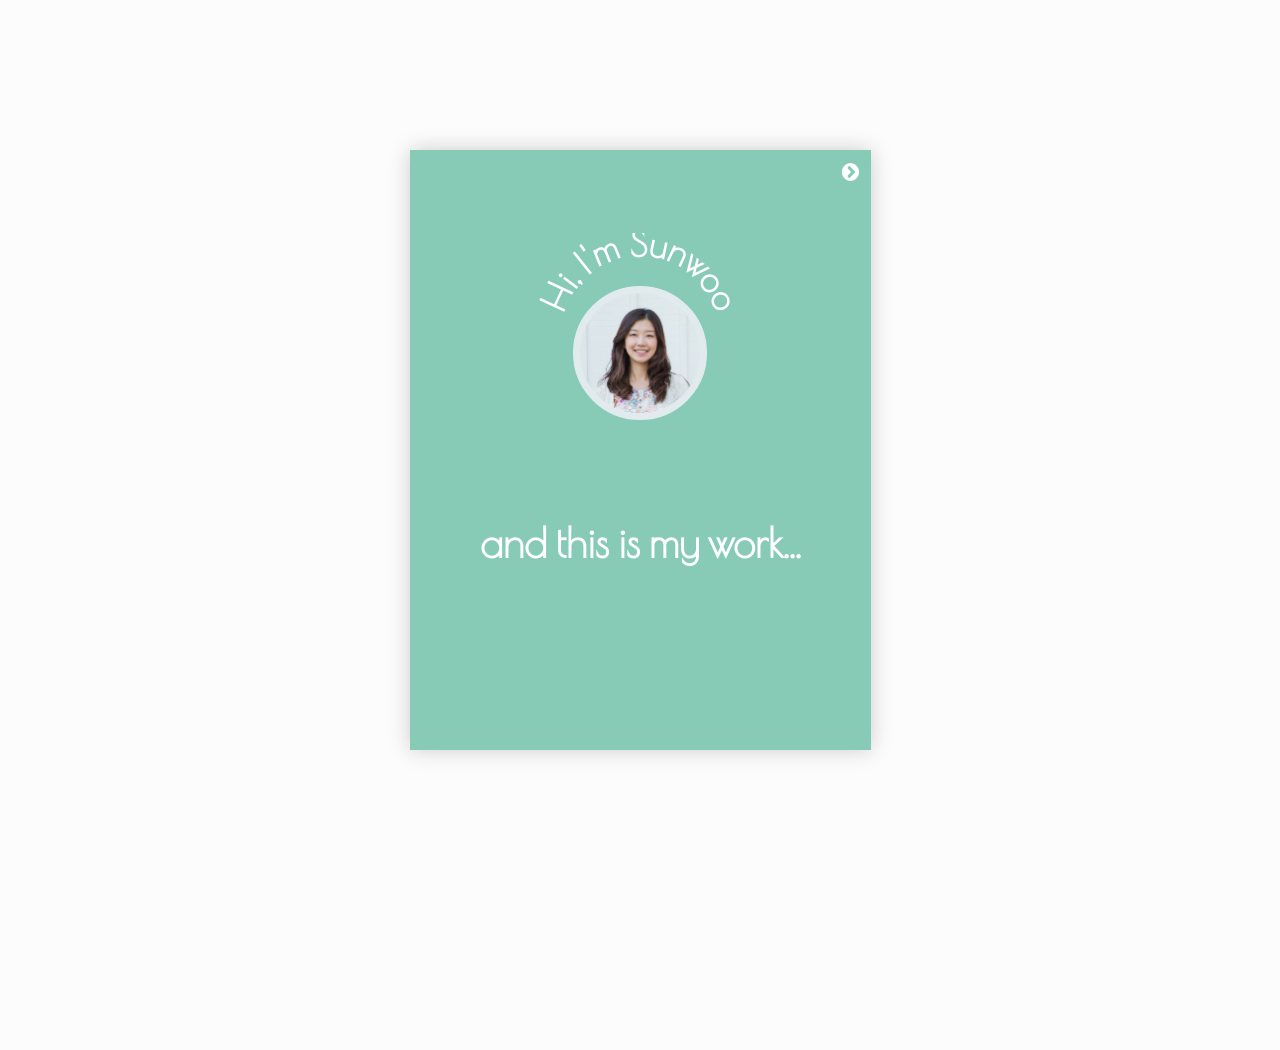
==== app/index.html @ e49b607c "first" ====
<!DOCTYPE html>
<html>
<head>
	<title></title>
	<meta name="viewport" content="width = 1050, user-scalable = no" />

	<script type="text/javascript" src="assets/js/angular.js"></script>
	<script type="text/javascript" src="assets/js/angular-route.js"></script>
	<script type="text/javascript" src="assets/js/jquery.min.1.7.js"></script>

	<script type="text/javascript" src="assets/js/modernizr.2.5.3.min.js"></script>
<!-- 	<script type="text/javascript" src="assets/js/hash.js"></script> -->
	<script type="text/javascript" src="assets/js/turn.js"></script>
	<script type="text/javascript" src="assets/js/turn.min.js"></script>

	<script src="sites/app.js"></script>

	<link rel="stylesheet" href="assets/css/styles.css">
	<link rel="stylesheet" href="https://maxcdn.bootstrapcdn.com/font-awesome/4.5.0/css/font-awesome.min.css">



</head>

<body ng-app="sunwoo">
<div class="container">



<div ng-view></div>

</div>
	
<script type="text/javascript">

function loadApp() {

	// Create the flipbook

	$('.flipbook').turn({
			// Width

			width:922,
			
			// Height

			height:600,

			// Elevation

			elevation: 50,
			
			// Enable gradients

			gradients: true,
			
			// Auto center this flipbook

			autoCenter: true

	});
}

// Load the HTML4 version if there's not CSS transform

yepnope({
	test : Modernizr.csstransforms,
	yep: ['assets/js/turn.js'],
	nope: ['assets/js/turn.html4.min.js'],
	both: ['assets/css/basic.css'],
	complete: loadApp
});

</script>



</body>
</html>
---- app/assets/css/styles.css ----
@import url(https://fonts.googleapis.com/css?family=Passion+One:700);
@import url(https://fonts.googleapis.com/css?family=Poiret+One);
@import url(https://fonts.googleapis.com/css?family=Lora:700);

.eachpage {
  font-family: 'Poiret One', cursive;
    font-weight: 900;
}

#parent-left {
  position: relative;
  height: 100%;
  width: 100%;
  overflow: auto;
  background: white;
}

#parent-left {

  .child {
    @c: #8205a1;
    color: lighten(@c, 55%);
    background: @c;
  }
}

.child {
  position: relative;
  width: 460px;
  height: 600px;
  padding-top: 0 2em;    
  overflow: auto;
}
.scrollable-content {
  height: 100%;
  padding-top: .5em;
}


[class*="fa-"] {
  font-style: normal;
  font-family: FontAwesome;
}

.scroll-down-msg {
  position: absolute;
  bottom: 0;
/*  left: 50%;
  width: 6em;*/
  margin-left: -3em;
  padding: 1em;
  background: rgba(0,0,0,.3);
  
  i {
    float: right;
  }
}

.eachpage {
  text-align: center;
}
.scrollable-content img {
  width: 400px;
}

#curved2 {
  top: 32px;
  left: 400px;
  width: 400px;
}

.mainpage {
  background-color: #87CBB6;
/*background-image: url("../images/green.jpg");
background-size: cover;*/
}

.badge-header {
  font-size: 50px;
}

.round {
  width:120px;
  height:120px;
  border: 7.5px solid #E1EBED;
  border-radius: 100%;
  background-color: white;
  margin: 0 auto;
  margin-top:-150px;
  background-image: url("../images/sun.jpg");
  background-position: center;
  background-size: 120px;
  background-repeat: no-repeat;
}

.round p {
  text-align: center;
  padding: 20px;
  color: #87CBB6;
}

.pf {
  font-size: 40px;
  color: white;
  margin:0;
  padding-top: 60px;
}

.arrow {
  font-size: 20px;
  color: white;
  margin-top: 10px;
  margin-left:420px;
}

.box{
  width: 100px;
  height:84px;
  background-color: lightgrey;
  opacity: 0.70;
  filter: alpha(opacity=90);
  position: relative;
  left: 286px;
  top:-340px;
  border: 1px dashed black;
}

.box:hover {
  opacity: 0;
  filter: alpha(opacity=0);
}

.box2{
  width: 400px;
  height:30px;
  background-color: lightgrey;
  opacity: 0.70;
  filter: alpha(opacity=90);
  position: relative;
  left: 20px;
  top:-270px;
  border: 1px dashed black;
}

.box2:hover {
  opacity: 0;
  filter: alpha(opacity=0);
}

h1 {
  text-align: center;
  margin: 0 auto;
}

a {
  text-decoration: none;
}

.img1 {
  margin-top: 10px;
  margin-bottom: 5px;
  width: 350px;
  height:200px;
  border:1px solid grey;
}

ol li {
  text-align: left;
}

.bar {
  width:100%;
  height: 35px;
  background-color: black;
}

.bar h2 {
    font-family: 'Lora', serif;
  color:#D6A603;
}
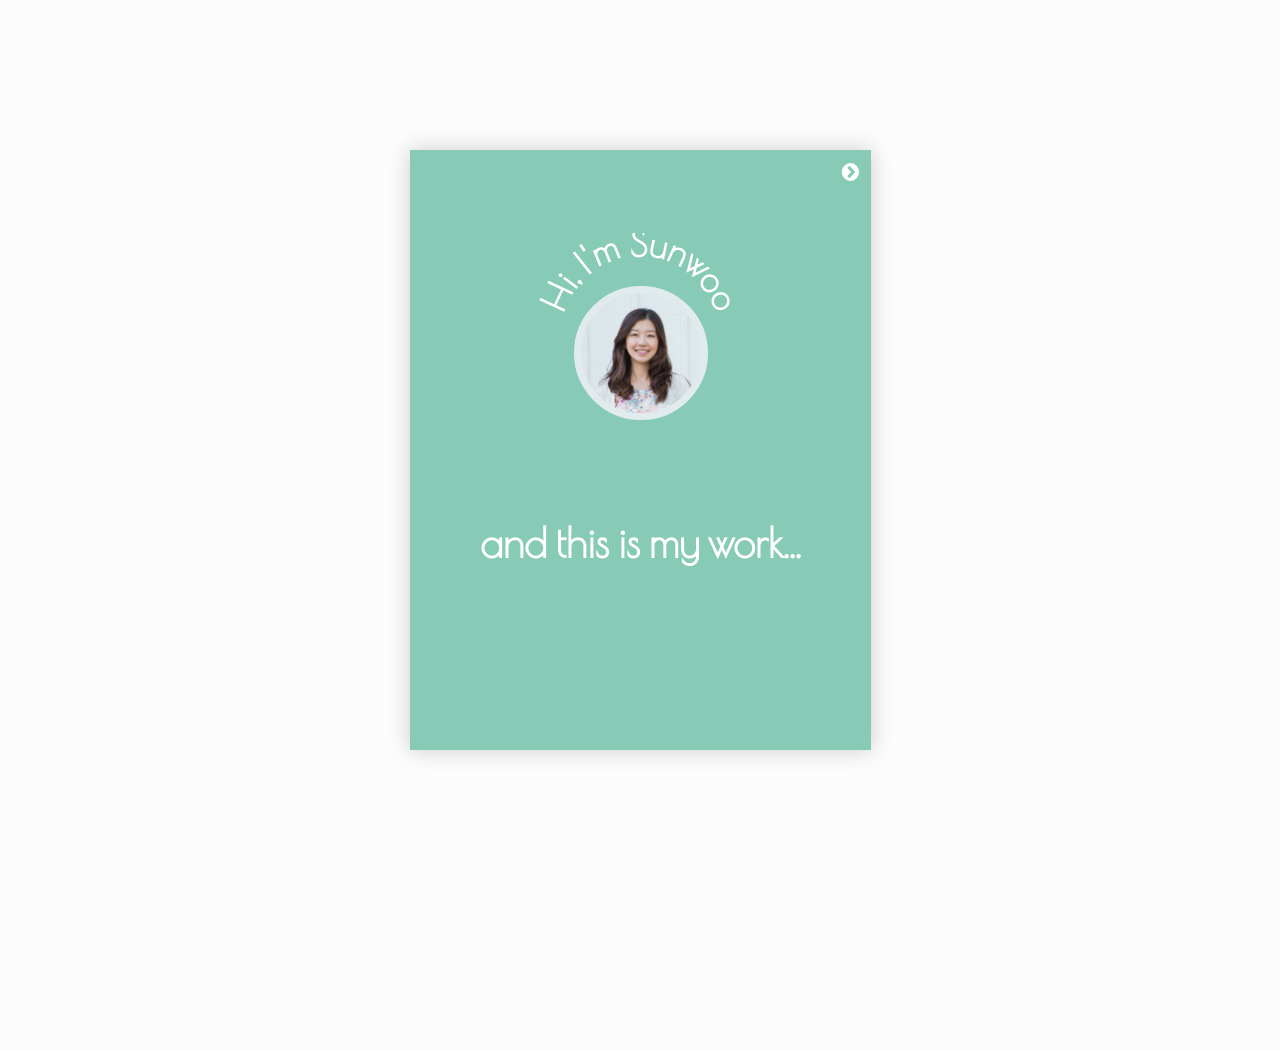
==== commit e02f6322: "correction" ====
--- a/app/index.html
+++ b/app/index.html
@@ -18,17 +18,104 @@
 	<link rel="stylesheet" href="assets/css/styles.css">
 	<link rel="stylesheet" href="https://maxcdn.bootstrapcdn.com/font-awesome/4.5.0/css/font-awesome.min.css">
 
-
-
 </head>
 
-<body ng-app="sunwoo">
-<div class="container">
+<body>
 
+<div class="flipbook-viewport">
+	<div class="container">
+		<div class="flipbook">
+<!-- Main Page -->
+			<div class="eachpage mainpage">
+				<div class="arrow">
+					<i class="fa fa-chevron-circle-right"></i>
+				</div>
 
+				<svg style="width: 400px; height:200px; margin-top:50px;"version="1.1" id="elp-badge" class="badge" xmlns="http://www.w3.org/2000/svg" xmlns:xlink="http://www.w3.org/1999/xlink" x="0px" y="0px" viewBox="0 0 289.1 289.1" enable-background="new 0 0 289.1 289.1" xml:space="preserve">
 
-<div ng-view></div>
+				<path id="SVGID_x5F_2_x5F_" fill="none" d="M31.1,129c10.4-62.1,69.2-104,131.4-93.6s104,69.2,93.6,131.4
+					c-10.4,62.1-69.2,104-131.4,93.6C62.5,249.9,20.6,191.1,31.1,129z"/>
+					<text text-anchor="middle">
+						<textPath xlink:href="#SVGID_x5F_2_x5F_" startOffset="160">
+							<tspan class="badge-header" fill="white">Hi, I'm Sunwoo</tspan>
+						</textPath>
+					</text>
+				</path>
+				</svg>
 
+				<div class="round"></div>
+				<div class="pf">
+					<p>and this is my work...</p>
+				</div>
+			</div>
+
+<!-- page1 -->
+			<div class="eachpage page1">
+				<section id="parent-left">
+				  <div class="trapScroll child">
+				    <div class="scrollable-content">
+				      <img src="assets/images/jimmy.jpg" style="width:400px">
+				    </div>
+
+				    <div class="box"> 
+				    	<h1>1.</h1>
+				    </div>
+
+				    <div class="box2"> 
+				    	<h1>2.</h1>
+				    </div>
+
+				  </div>
+				</section>
+			</div>
+<!-- page2 -->
+			<div class="eachpage" style="background-image:url(assets/images/white.jpg)">
+				<div class="bar">
+				<h2>JIMMY'S COFFEE</h2>
+				</div>
+
+				<ol>
+					<li> pop-up windows
+						<img class="img1" src ="assets/simages/modal2.jpg">
+					</li>
+					<li>dropdown menus <i class="fa fa-chevron-circle-down"></i>
+						<img class="img1" src ="assets/images/menu.jpg">
+					</li>
+				</ol>
+
+				<a href= "https://github.com/sunwoo48/jimmy-s-coffee-web" target="_blank">Click here to see code <i class="fa fa-github"></i></a>
+
+			</div>
+<!-- page3 -->
+			<div class="eachpage" style="background-image:url(assets/images/str.jpg)">
+				<div class="bar">
+					<h2 style="font-family:'Poiret One', cursive; color:white;">Ryans Record Shop</h2>
+				</div>
+				<ol>
+					<li>search function
+						<img class="img1" src ="assets/images/search.jpg">
+					</li>
+					<li>add to cart
+						<img class="img1" src ="assets/images/cart.jpg">
+					</li>
+				</ol>
+
+				<a href= "https://github.com/sunwoo48/shopapp"  target="_blank">Click here to see code <i class="fa fa-github"></i>
+				</a>
+			</div>
+<!-- page4 -->
+			<div class="eachpage">
+				<section id="parent-left">
+				  <div class="trapScroll child">
+				    <div class="scrollable-content">
+				      <img src="assets/images/vinylshop.jpg" style="width:400px">
+				    </div>
+				  </div>
+				</section>
+			</div>
+
+		</div>
+	</div>
 </div>
 	
 <script type="text/javascript">
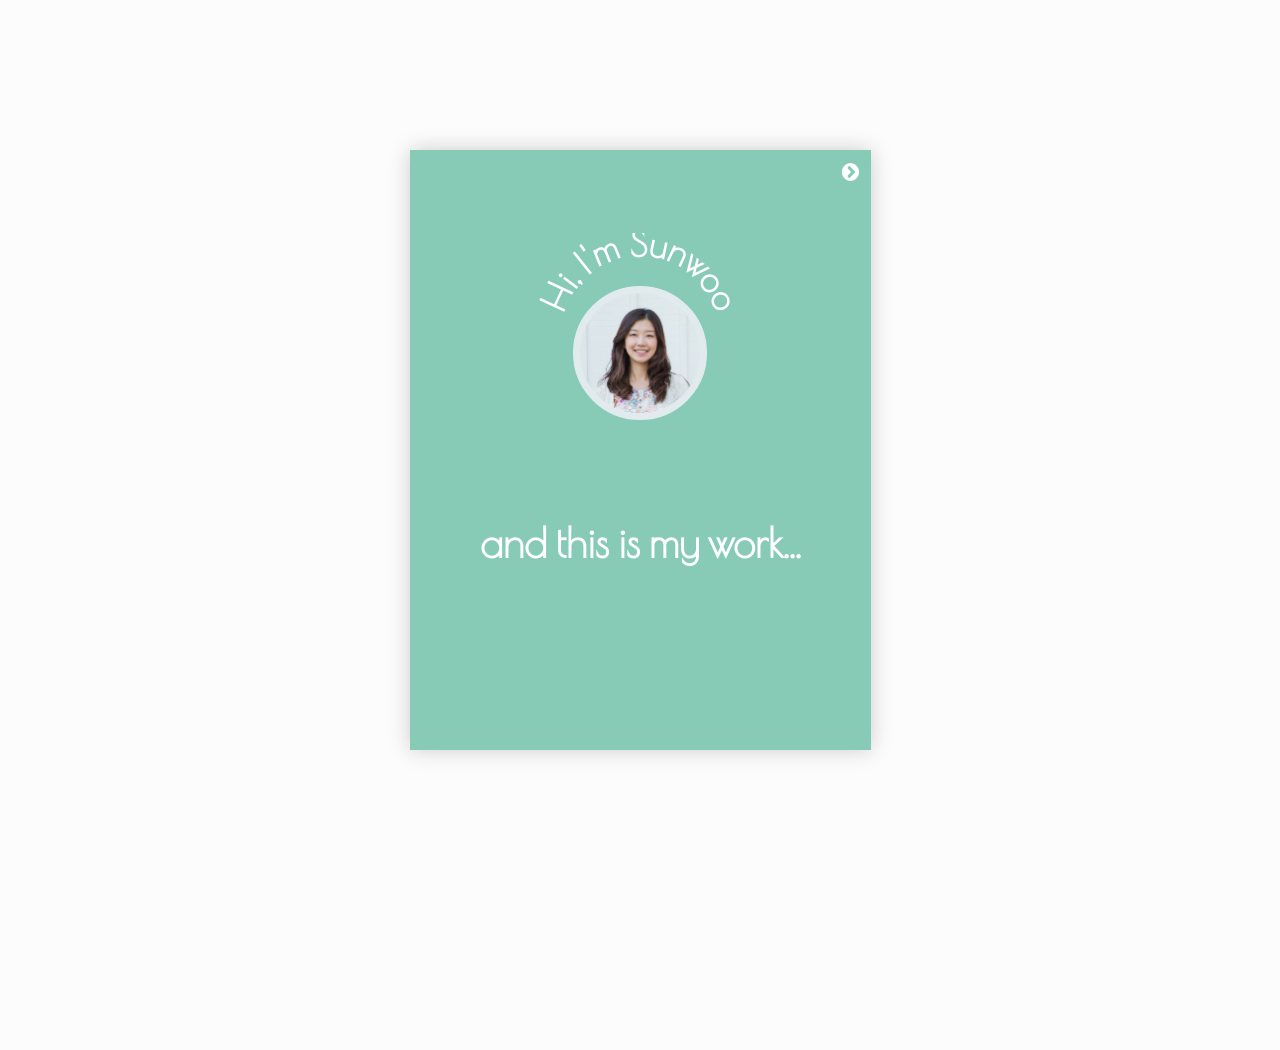
==== commit 8a482739: "correction" ====
--- a/app/index.html
+++ b/app/index.html
@@ -76,7 +76,7 @@
 
 				<ol>
 					<li> pop-up windows
-						<img class="img1" src ="assets/simages/modal2.jpg">
+						<img class="img1" src ="assets/images/modal2.jpg">
 					</li>
 					<li>dropdown menus <i class="fa fa-chevron-circle-down"></i>
 						<img class="img1" src ="assets/images/menu.jpg">
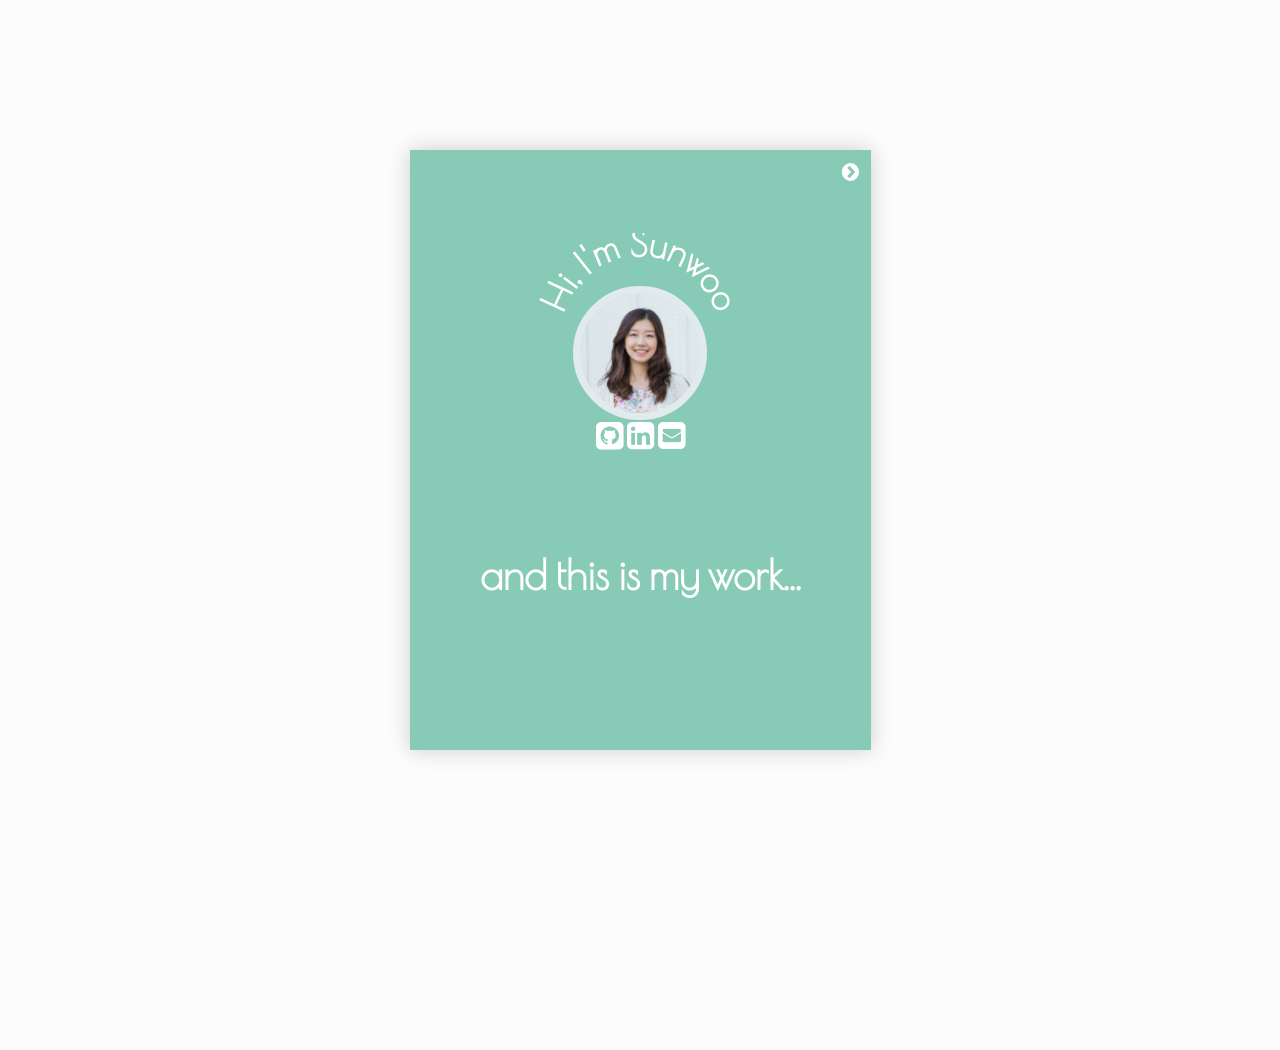
==== commit 386620f0: "icon added" ====
--- a/app/index.html
+++ b/app/index.html
@@ -37,16 +37,23 @@
 					c-10.4,62.1-69.2,104-131.4,93.6C62.5,249.9,20.6,191.1,31.1,129z"/>
 					<text text-anchor="middle">
 						<textPath xlink:href="#SVGID_x5F_2_x5F_" startOffset="160">
-							<tspan class="badge-header" fill="white">Hi, I'm Sunwoo</tspan>
+							<tspan class="badge-header" fill="white">Hi, I'm Sunwoo
+							</tspan>
 						</textPath>
 					</text>
 				</path>
 				</svg>
 
 				<div class="round"></div>
+
+				<a class="icls" href="https://github.com/sunwoo48" target="_blank"><i class="fa fa-github-square fa-2x"></i></a>
+				<a class="icls" href="https://www.linkedin.com/in/sunwoo-lee-1b530833" target="_blank"><i class="fa fa-linkedin-square fa-2x"></i></a>
+				<a class="icls" href="https://sunwoolee86@gmail.com" target="_blank"><i class="fa fa-envelope-square fa-2x"></i></a>
+
 				<div class="pf">
 					<p>and this is my work...</p>
 				</div>
+
 			</div>
 
 <!-- page1 -->
@@ -75,10 +82,10 @@
 				</div>
 
 				<ol>
-					<li> pop-up windows
+					<li>feature: pop-up windows
 						<img class="img1" src ="assets/images/modal2.jpg">
 					</li>
-					<li>dropdown menus <i class="fa fa-chevron-circle-down"></i>
+					<li>feature: dropdown menus <i class="fa fa-chevron-circle-down"></i>
 						<img class="img1" src ="assets/images/menu.jpg">
 					</li>
 				</ol>
@@ -92,10 +99,10 @@
 					<h2 style="font-family:'Poiret One', cursive; color:white;">Ryans Record Shop</h2>
 				</div>
 				<ol>
-					<li>search function
+					<li>feature: search function
 						<img class="img1" src ="assets/images/search.jpg">
 					</li>
-					<li>add to cart
+					<li>feature: add to cart
 						<img class="img1" src ="assets/images/cart.jpg">
 					</li>
 				</ol>
@@ -117,7 +124,8 @@
 		</div>
 	</div>
 </div>
-	
+
+<!-- JS -->
 <script type="text/javascript">
 
 function loadApp() {
--- a/app/assets/css/styles.css
+++ b/app/assets/css/styles.css
@@ -178,3 +178,7 @@
     font-family: 'Lora', serif;
   color:#D6A603;
 }
+
+.icls {
+  color: white;
+}
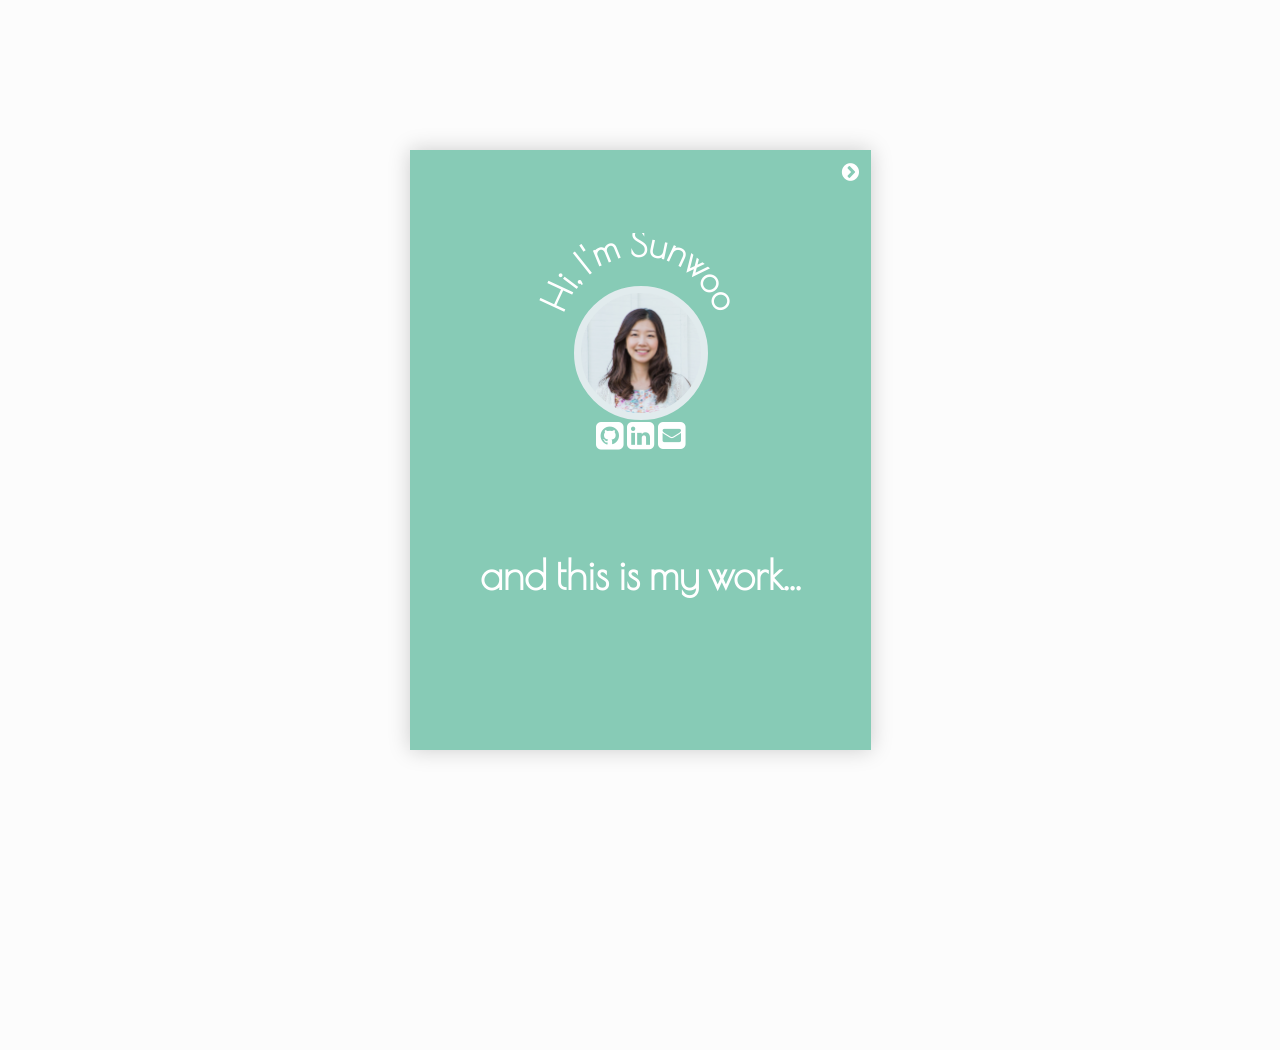
==== commit 49eab20d: "correction" ====
--- a/app/index.html
+++ b/app/index.html
@@ -48,7 +48,7 @@
 
 				<a class="icls" href="https://github.com/sunwoo48" target="_blank"><i class="fa fa-github-square fa-2x"></i></a>
 				<a class="icls" href="https://www.linkedin.com/in/sunwoo-lee-1b530833" target="_blank"><i class="fa fa-linkedin-square fa-2x"></i></a>
-				<a class="icls" href="https://sunwoolee86@gmail.com" target="_blank"><i class="fa fa-envelope-square fa-2x"></i></a>
+				<a class="icls" href="mailto:sunwoolee86@gmail.com" target="_blank"><i class="fa fa-envelope-square fa-2x"></i></a>
 
 				<div class="pf">
 					<p>and this is my work...</p>
